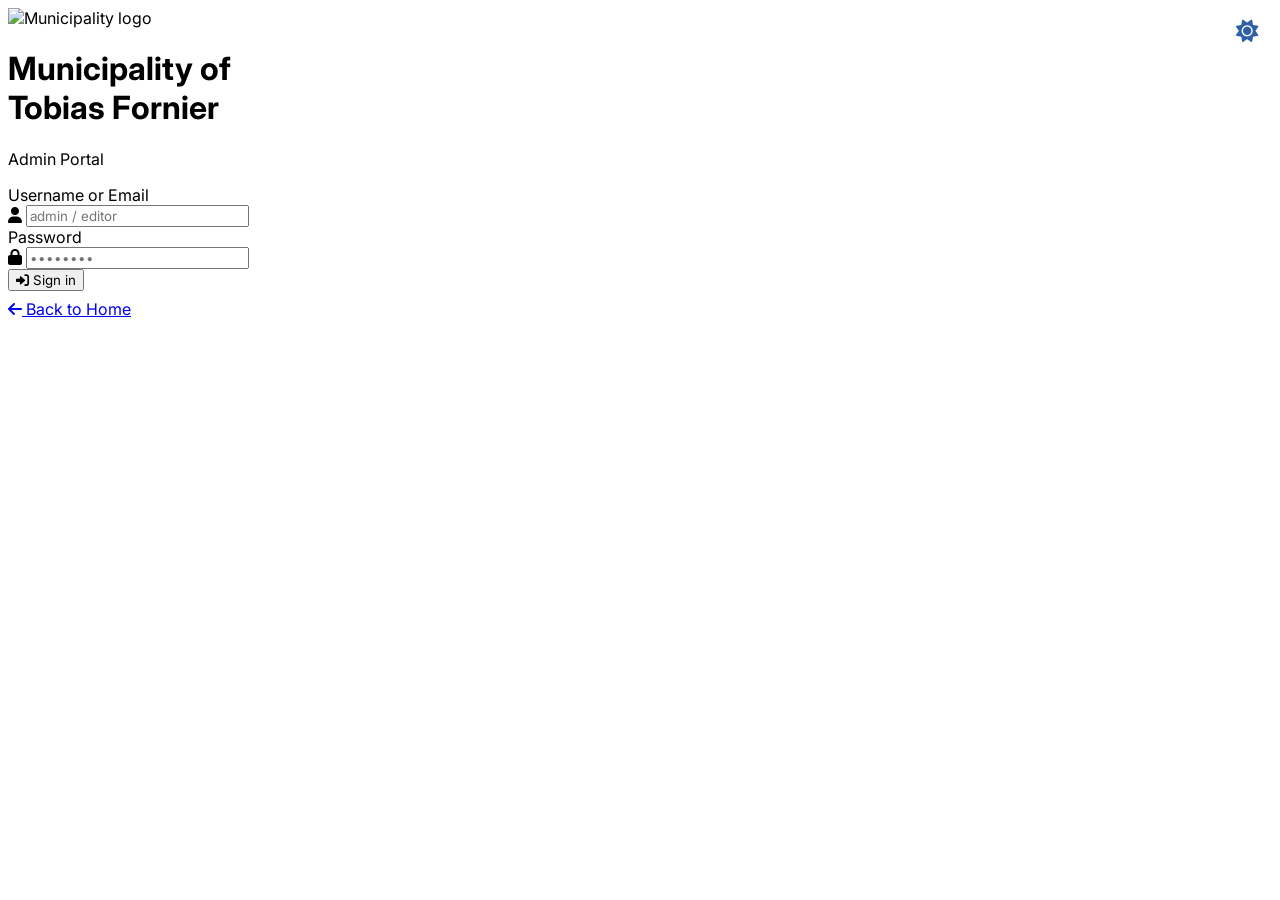
==== Admin-Login.html @ ec36e815 "Create Admin-Login.html" ====
<!DOCTYPE html>
<html lang="en">
<head>
    <meta charset="UTF-8">
    <meta name="viewport" content="width=device-width, initial-scale=1.0">
    <title>Admin Login · Municipality of Tobias Fornier</title>
    <!-- Font Awesome 6 -->
    <link rel="stylesheet" href="https://cdnjs.cloudflare.com/ajax/libs/font-awesome/6.0.0-beta3/css/all.min.css">
    <!-- Google Fonts: Inter -->
    <link href="https://fonts.googleapis.com/css2?family=Inter:opsz,wght@14..32,300;14..32,400;14..32,500;14..32,600;14..32,700&display=swap" rel="stylesheet">
    <!-- Tailwind CSS -->
    <script src="https://cdn.tailwindcss.com"></script>
    <style>
        @layer base { * { font-family: 'Inter', system-ui, sans-serif; } }
        body.dark-mode { background-color: #0b1120; color: #e2e8f0; }
        body.dark-mode .bg-white { background-color: #1e293b !important; border-color: #334155; color: #f1f5f9; }
        body.dark-mode input { background-color: #334155; border-color: #475569; color: white; }
        body.dark-mode input::placeholder { color: #94a3b8; }
        body.dark-mode .text-gray-600 { color: #cbd5e1; }
        .theme-toggle {
            background: transparent; border: none; cursor: pointer; font-size: 1.4rem;
            color: #2e5fa7; transition: transform 0.2s; position: absolute; top: 1rem; right: 1rem;
        }
        .theme-toggle:hover { transform: scale(1.1); color: #1d3a6d; }
        body.dark-mode .theme-toggle { color: #fbbf24; }
        .error-message { color: #b91c1c; font-size: 0.875rem; margin-top: 0.5rem; text-align: center; }
        body.dark-mode .error-message { color: #f87171; }
    </style>
</head>
<body class="bg-gradient-to-br from-blue-50 to-indigo-100 min-h-screen flex items-center justify-center p-4">
    <button id="themeToggle" class="theme-toggle" aria-label="Toggle dark mode">
        <i class="fas fa-sun" id="themeIcon"></i>
    </button>

    <div class="bg-white rounded-3xl shadow-2xl w-full max-w-md p-8 relative border border-gray-200/60">
        <div class="flex flex-col items-center mb-8">
            <img id="loginLogo" src="https://via.placeholder.com/80x80?text=LGU" alt="Municipality logo" class="h-20 w-20 object-contain mb-3">
            <h1 class="text-2xl font-bold text-[#2e5fa7] text-center">Municipality of<br>Tobias Fornier</h1>
            <p class="text-sm text-gray-500 mt-1">Admin Portal</p>
        </div>

        <form id="loginForm" class="space-y-6">
            <div>
                <label for="username" class="block text-sm font-medium text-gray-700 mb-1">Username or Email</label>
                <div class="relative">
                    <span class="absolute inset-y-0 left-0 pl-3 flex items-center text-gray-400"><i class="fas fa-user"></i></span>
                    <input type="text" id="username" name="username" required placeholder="admin / editor" 
                           class="w-full pl-10 pr-3 py-3 border border-gray-300 rounded-xl focus:outline-none focus:ring-2 focus:ring-[#2e5fa7] focus:border-transparent transition">
                </div>
            </div>
            <div>
                <label for="password" class="block text-sm font-medium text-gray-700 mb-1">Password</label>
                <div class="relative">
                    <span class="absolute inset-y-0 left-0 pl-3 flex items-center text-gray-400"><i class="fas fa-lock"></i></span>
                    <input type="password" id="password" name="password" required placeholder="••••••••" 
                           class="w-full pl-10 pr-3 py-3 border border-gray-300 rounded-xl focus:outline-none focus:ring-2 focus:ring-[#2e5fa7] focus:border-transparent transition">
                </div>
            </div>

            <button type="submit" 
                    class="w-full bg-[#2e5fa7] text-white py-3 rounded-xl font-semibold text-lg hover:bg-[#1d4a8b] transition shadow-lg shadow-[#2e5fa7]/20">
                <i class="fas fa-sign-in-alt mr-2"></i> Sign in
            </button>

            <div id="loginError" class="error-message hidden"></div>
        </form>

        <div class="mt-6 text-center text-sm text-gray-500">
            <a href="index.html" class="text-[#2e5fa7] hover:underline inline-flex items-center gap-1">
                <i class="fas fa-arrow-left"></i> Back to Home
            </a>
        </div>
    </div>

    <script>
        (function() {
            // Dark mode
            const themeToggle = document.getElementById('themeToggle');
            const themeIcon = document.getElementById('themeIcon');
            const body = document.body;
            const savedTheme = localStorage.getItem('theme');
            if (savedTheme === 'dark') {
                body.classList.add('dark-mode');
                themeIcon.classList.remove('fa-sun');
                themeIcon.classList.add('fa-moon');
            } else {
                themeIcon.classList.add('fa-sun');
            }
            themeToggle.addEventListener('click', () => {
                body.classList.toggle('dark-mode');
                if (body.classList.contains('dark-mode')) {
                    themeIcon.classList.remove('fa-sun');
                    themeIcon.classList.add('fa-moon');
                    localStorage.setItem('theme', 'dark');
                } else {
                    themeIcon.classList.remove('fa-moon');
                    themeIcon.classList.add('fa-sun');
                    localStorage.setItem('theme', 'light');
                }
            });

            // Load logo from CMS if available
            const logoImg = document.getElementById('loginLogo');
            try {
                const saved = localStorage.getItem('tobiasFornierCMS');
                if (saved) {
                    const data = JSON.parse(saved);
                    if (data.site && data.site.logo) logoImg.src = data.site.logo;
                }
            } catch (e) {}

            // Login validation against users stored in localStorage
            const loginForm = document.getElementById('loginForm');
            const errorDiv = document.getElementById('loginError');

            loginForm.addEventListener('submit', (e) => {
                e.preventDefault();
                const username = document.getElementById('username').value.trim();
                const password = document.getElementById('password').value.trim();

                // Get users from localStorage
                let users = [];
                try {
                    const saved = localStorage.getItem('tobiasFornierCMS');
                    if (saved) {
                        const data = JSON.parse(saved);
                        users = data.users || [];
                    }
                } catch (err) {
                    console.warn('Failed to parse users', err);
                }

                // Fallback default users if none exist (first run)
                if (users.length === 0) {
                    users = [
                        { username: 'admin', email: 'admin@example.com', password: 'admin123', role: 'Administrator', status: 'Active' },
                        { username: 'editor', email: 'editor@example.com', password: 'editor123', role: 'Editor', status: 'Active' }
                    ];
                }

                const user = users.find(u => 
                    (u.username === username || u.email === username) && u.password === password && u.status === 'Active'
                );

                if (user) {
                    // Set logged-in flag
                    sessionStorage.setItem('loggedIn', 'true');
                    // Optional: store current user info
                    sessionStorage.setItem('currentUser', JSON.stringify({ username: user.username, role: user.role }));
                    window.location.href = 'admin.html';
                } else {
                    errorDiv.textContent = 'Invalid username/password or inactive account.';
                    errorDiv.classList.remove('hidden');
                }
            });

            // Hide error on input
            document.getElementById('username').addEventListener('input', () => errorDiv.classList.add('hidden'));
            document.getElementById('password').addEventListener('input', () => errorDiv.classList.add('hidden'));
        })();
    </script>
</body>
</html>
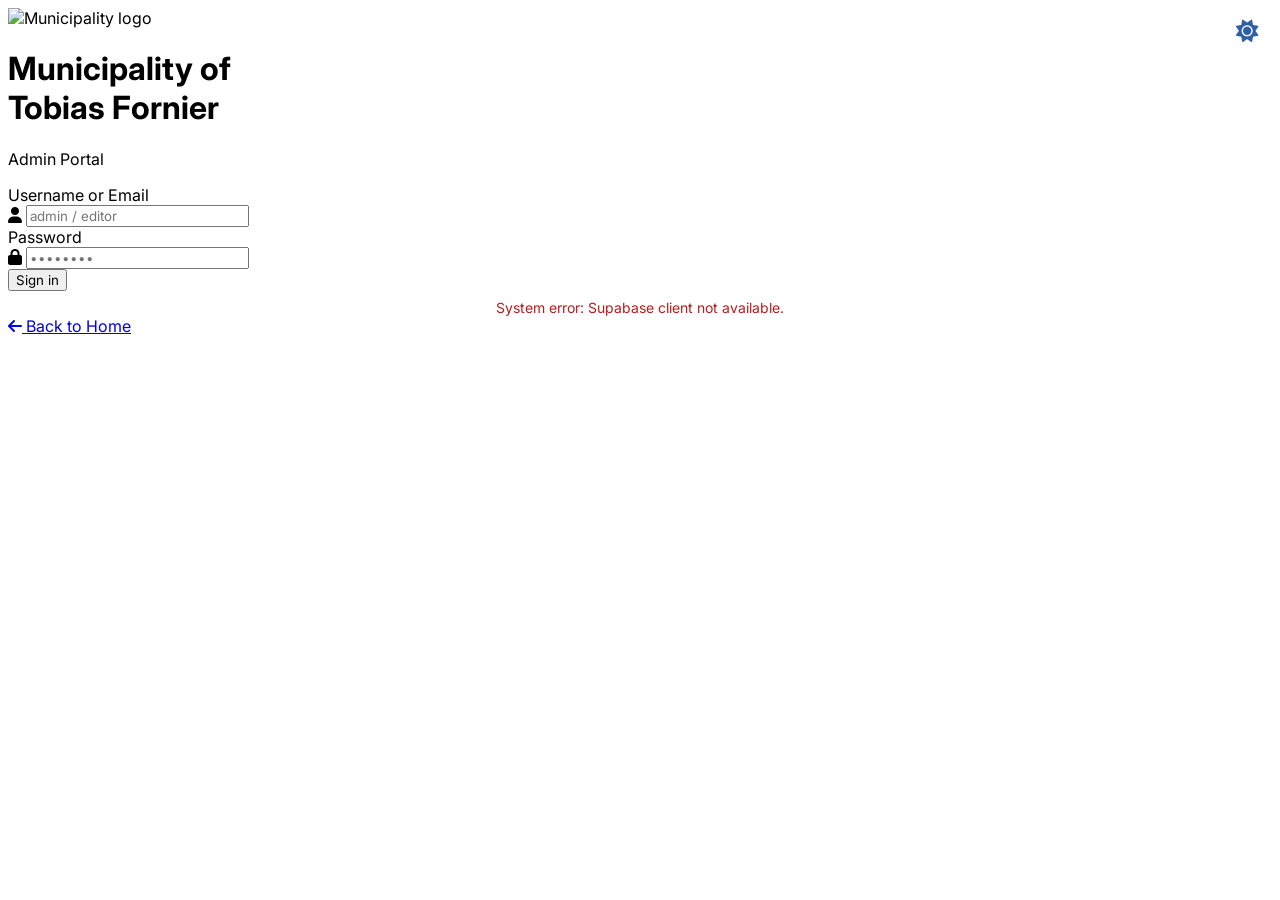
==== commit 7299d10c: "Update Admin-Login.html" ====
--- a/Admin-Login.html
+++ b/Admin-Login.html
@@ -10,6 +10,8 @@
     <link href="https://fonts.googleapis.com/css2?family=Inter:opsz,wght@14..32,300;14..32,400;14..32,500;14..32,600;14..32,700&display=swap" rel="stylesheet">
     <!-- Tailwind CSS -->
     <script src="https://cdn.tailwindcss.com"></script>
+    <!-- Supabase client library (must be loaded before inline script) -->
+    <script src="https://cdn.jsdelivr.net/npm/@supabase/supabase-js@2"></script>
     <style>
         @layer base { * { font-family: 'Inter', system-ui, sans-serif; } }
         body.dark-mode { background-color: #0b1120; color: #e2e8f0; }
@@ -25,6 +27,9 @@
         body.dark-mode .theme-toggle { color: #fbbf24; }
         .error-message { color: #b91c1c; font-size: 0.875rem; margin-top: 0.5rem; text-align: center; }
         body.dark-mode .error-message { color: #f87171; }
+        .spinner { border: 2px solid #f3f3f3; border-top: 2px solid #2e5fa7; border-radius: 50%; width: 20px; height: 20px; animation: spin 1s linear infinite; display: inline-block; margin-right: 8px; }
+        @keyframes spin { 0% { transform: rotate(0deg); } 100% { transform: rotate(360deg); } }
+        .btn-loading { opacity: 0.7; cursor: not-allowed; }
     </style>
 </head>
 <body class="bg-gradient-to-br from-blue-50 to-indigo-100 min-h-screen flex items-center justify-center p-4">
@@ -57,9 +62,9 @@
                 </div>
             </div>
 
-            <button type="submit" 
-                    class="w-full bg-[#2e5fa7] text-white py-3 rounded-xl font-semibold text-lg hover:bg-[#1d4a8b] transition shadow-lg shadow-[#2e5fa7]/20">
-                <i class="fas fa-sign-in-alt mr-2"></i> Sign in
+            <button type="submit" id="loginButton"
+                    class="w-full bg-[#2e5fa7] text-white py-3 rounded-xl font-semibold text-lg hover:bg-[#1d4a8b] transition shadow-lg shadow-[#2e5fa7]/20 flex items-center justify-center gap-2">
+                <span>Sign in</span>
             </button>
 
             <div id="loginError" class="error-message hidden"></div>
@@ -74,7 +79,7 @@
 
     <script>
         (function() {
-            // Dark mode
+            // ---------- Dark mode toggle (unchanged) ----------
             const themeToggle = document.getElementById('themeToggle');
             const themeIcon = document.getElementById('themeIcon');
             const body = document.body;
@@ -99,64 +104,104 @@
                 }
             });
 
-            // Load logo from CMS if available
+            // ---------- Supabase client initialization ----------
+            const supabaseUrl = 'https://ormkzcbrhvpwruadvzua.supabase.co';
+            const supabaseAnonKey = 'eyJhbGciOiJIUzI1NiIsInR5cCI6IkpXVCJ9.eyJpc3MiOiJzdXBhYmFzZSIsInJlZiI6Im9ybWt6Y2JyaHZwd3J1YWR2enVhIiwicm9sZSI6ImFub24iLCJpYXQiOjE3NzM4NDUyMjMsImV4cCI6MjA4OTQyMTIyM30.mEXwx3O_JYmznGEmvEFTL3n5Jt1D9xqOXC4eHPoysp0';
+            
+            // Check if the Supabase library loaded correctly
+            if (typeof window.supabase === 'undefined' || !window.supabase.createClient) {
+                console.error('Supabase library not loaded correctly.');
+                document.getElementById('loginError').textContent = 'System error: Supabase client not available.';
+                document.getElementById('loginError').classList.remove('hidden');
+                return;
+            }
+            
+            const supabase = window.supabase.createClient(supabaseUrl, supabaseAnonKey);
+
+            // ---------- Load logo from site_settings ----------
             const logoImg = document.getElementById('loginLogo');
-            try {
-                const saved = localStorage.getItem('tobiasFornierCMS');
-                if (saved) {
-                    const data = JSON.parse(saved);
-                    if (data.site && data.site.logo) logoImg.src = data.site.logo;
-                }
-            } catch (e) {}
-
-            // Login validation against users stored in localStorage
+            async function loadLogo() {
+                try {
+                    const { data, error } = await supabase
+                        .from('site_settings')
+                        .select('logo_url')
+                        .eq('id', 1)
+                        .single();
+                    if (!error && data?.logo_url) {
+                        logoImg.src = data.logo_url;
+                    } else {
+                        // Fallback to localStorage (if any)
+                        const saved = localStorage.getItem('tobiasFornierCMS');
+                        if (saved) {
+                            const data = JSON.parse(saved);
+                            if (data.site && data.site.logo) logoImg.src = data.site.logo;
+                        }
+                    }
+                } catch (e) {
+                    console.warn('Could not load logo from Supabase', e);
+                }
+            }
+            loadLogo();
+
+            // ---------- Login form submission ----------
             const loginForm = document.getElementById('loginForm');
             const errorDiv = document.getElementById('loginError');
-
-            loginForm.addEventListener('submit', (e) => {
+            const loginButton = document.getElementById('loginButton');
+            const usernameInput = document.getElementById('username');
+            const passwordInput = document.getElementById('password');
+
+            usernameInput.addEventListener('input', () => errorDiv.classList.add('hidden'));
+            passwordInput.addEventListener('input', () => errorDiv.classList.add('hidden'));
+
+            loginForm.addEventListener('submit', async (e) => {
                 e.preventDefault();
-                const username = document.getElementById('username').value.trim();
-                const password = document.getElementById('password').value.trim();
-
-                // Get users from localStorage
-                let users = [];
+
+                const username = usernameInput.value.trim();
+                const password = passwordInput.value.trim();
+
+                if (!username || !password) {
+                    errorDiv.textContent = 'Please enter both username and password.';
+                    errorDiv.classList.remove('hidden');
+                    return;
+                }
+
+                // Show loading state
+                loginButton.disabled = true;
+                loginButton.innerHTML = '<span class="spinner"></span> Signing in...';
+                loginButton.classList.add('btn-loading');
+                errorDiv.classList.add('hidden');
+
                 try {
-                    const saved = localStorage.getItem('tobiasFornierCMS');
-                    if (saved) {
-                        const data = JSON.parse(saved);
-                        users = data.users || [];
+                    const { data, error } = await supabase
+                        .from('users')
+                        .select('*')
+                        .or(`username.eq.${username},email.eq.${username}`)
+                        .eq('password', password) // ⚠️ Plain text – replace with hash in production
+                        .eq('status', 'Active')
+                        .single();
+
+                    if (error || !data) {
+                        throw new Error('Invalid username/password or inactive account.');
                     }
+
+                    // Success – set session
+                    sessionStorage.setItem('loggedIn', 'true');
+                    sessionStorage.setItem('currentUser', JSON.stringify({
+                        id: data.id,
+                        username: data.username,
+                        role: data.role
+                    }));
+
+                    window.location.href = 'admin.html';
                 } catch (err) {
-                    console.warn('Failed to parse users', err);
-                }
-
-                // Fallback default users if none exist (first run)
-                if (users.length === 0) {
-                    users = [
-                        { username: 'admin', email: 'admin@example.com', password: 'admin123', role: 'Administrator', status: 'Active' },
-                        { username: 'editor', email: 'editor@example.com', password: 'editor123', role: 'Editor', status: 'Active' }
-                    ];
-                }
-
-                const user = users.find(u => 
-                    (u.username === username || u.email === username) && u.password === password && u.status === 'Active'
-                );
-
-                if (user) {
-                    // Set logged-in flag
-                    sessionStorage.setItem('loggedIn', 'true');
-                    // Optional: store current user info
-                    sessionStorage.setItem('currentUser', JSON.stringify({ username: user.username, role: user.role }));
-                    window.location.href = 'admin.html';
-                } else {
-                    errorDiv.textContent = 'Invalid username/password or inactive account.';
+                    errorDiv.textContent = err.message;
                     errorDiv.classList.remove('hidden');
+                } finally {
+                    loginButton.disabled = false;
+                    loginButton.innerHTML = 'Sign in';
+                    loginButton.classList.remove('btn-loading');
                 }
             });
-
-            // Hide error on input
-            document.getElementById('username').addEventListener('input', () => errorDiv.classList.add('hidden'));
-            document.getElementById('password').addEventListener('input', () => errorDiv.classList.add('hidden'));
         })();
     </script>
 </body>
